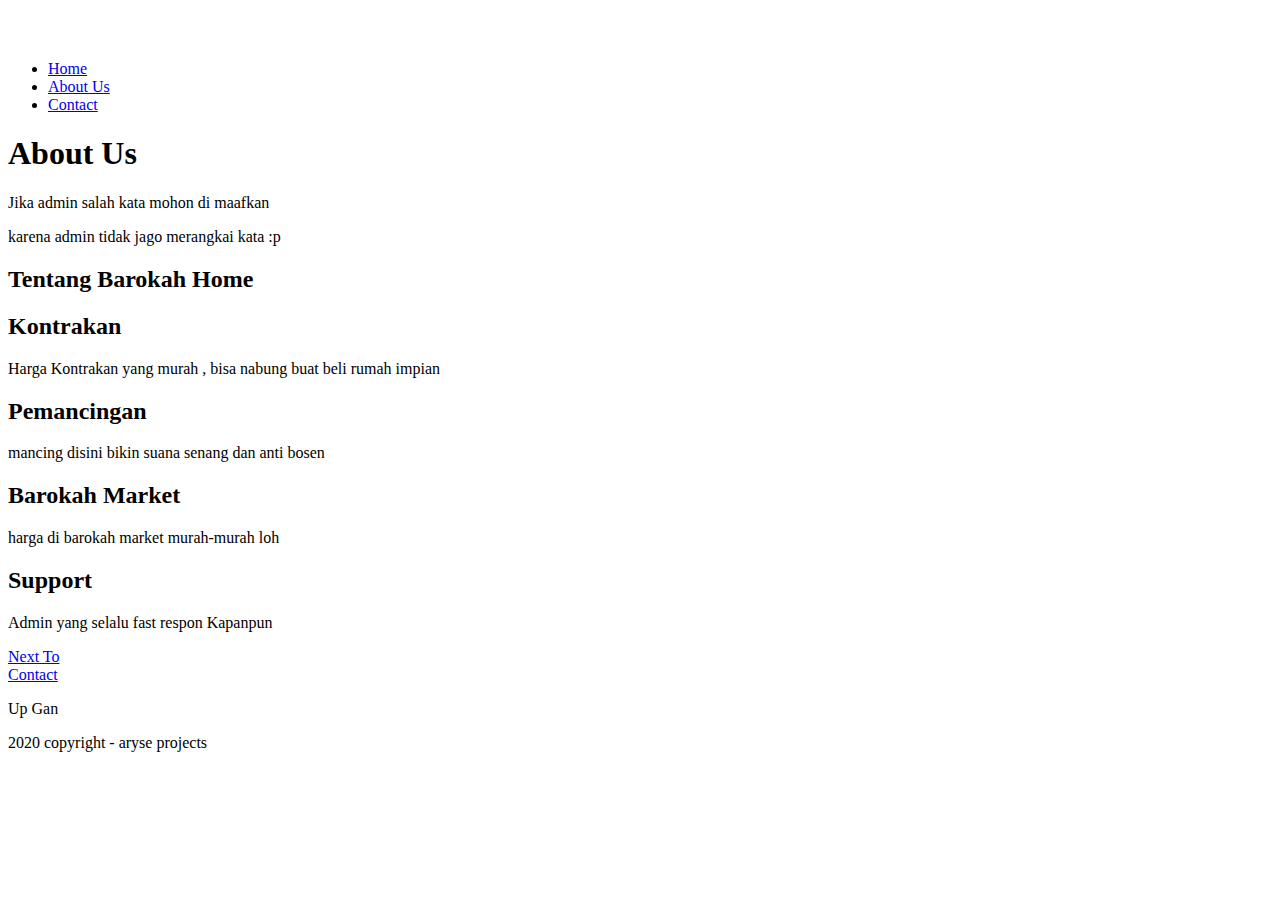
==== about.html @ 58d75b84 "Update about.html" ====
<!DOCTYPE html>
<html lang="en">

<head>
  <title>About</title>
  <meta charset="UTF-8">
  <meta name="description" content="Barokah Home">
  <meta name="keywords" content="Kontrakan, Sembako, Pemancingan">
  <meta name="viewport" content="width=device-width, initial-scale=1.0">


  <!-- Stylesheets -->
  <link rel="stylesheet" href="css/style.css" />

  <!--[if lt IE 9]>
  	  <script src="https://oss.maxcdn.com/html5shiv/3.7.2/html5shiv.min.js"></script>
  	  <script src="https://oss.maxcdn.com/respond/1.4.2/respond.min.js"></script>
  	<![endif]-->

  <!-- FAVICON  -->
  <link rel="shortcut icon" href="img/favico.png">

  <!-- Font icons -->
  <link rel="stylesheet" href="icon-fonts/fontawesome-5.0.6/css/fontawesome-all.min.css" />
  <link rel="stylesheet" href="icon-fonts/flaticon/flaticon.css" />

  <!-- Google Font -->
  <link href="https://fonts.googleapis.com/css?family=Roboto:300,400,500&display=swap&subset=latin-ext"
    rel="stylesheet">
  <link href="https://fonts.googleapis.com/css?family=Teko:500,600&display=swap&subset=latin-ext" rel="stylesheet">


</head>

<body>

  <!-- preloader -->
  <div class="preloader first">
    <div class="loader">
      <div class="loader-inner"></div>
    </div>
  </div>
  <main>

    <!-- HEADER
==================================================-->
    <header>
      <a data-type="ajax-load" href="index.html" class="logo float-left"><img src="img/logo.png" alt=""> </a>
      <div class="menu float-right"><img src="img/menu.png" alt=""></div>
    </header>

    <!-- RIGHT MENU
==================================================-->
    <div class="right-menu">
      <div class="close-icon"></div>
      <nav>
        <ul>
          <li><a data-type="ajax-load" href="index.html">Home</a></li>
          <li><a data-type="ajax-load" href="about.html">About Us</a></li>
          <li><a data-type="ajax-load" href="contact.html">Contact</a></li>
        </ul>
      </nav>
    </div>

    <div id="smooth-scroll">
      <!-- PAGE
==================================================-->
      <div class="container text-left subpage">
        <h1 class="page-title text-animation">About Us</h1>
        <p class="subtext top_30 text-animation">Jika admin salah kata mohon di maafkan</p>
        <p class="subtext top_30 text-animation">karena admin tidak jago merangkai kata :p </p>

        <!-- SERVICES
==================================================-->
        <h2 class="subtitle top_90 bottom_45 text-animation">Tentang Barokah Home</h2>
        <div class="services row box-animation">
          <div class="col-lg-3 service">
            <i class="flaticon-money"></i>
            <h2>Kontrakan</h2>
            <p>Harga Kontrakan yang murah , bisa nabung buat beli rumah impian</p>
          </div>
          <div class="col-lg-3 service">
            <i class="flaticon-laughter-boy-face"></i>
            <h2>Pemancingan</h2>
            <p>mancing disini bikin suana senang dan anti bosen</p>
          </div>
          <div class="col-lg-3 service">
            <i class="flaticon-shopping-cart"></i>
            <h2>Barokah Market</h2>
            <p>harga di barokah market murah-murah loh</p>
          </div>
          <div class="col-lg-3 service">
            <i class="flaticon-support"></i>
            <h2>Support</h2>
            <p>Admin yang selalu fast respon Kapanpun</p>
          </div>
        </div>

        <!-- Next Link -->
        <div class="col-lg-12 text-center top_60 navigation box-animation">
          <a data-type="ajax-load" class="next-link" href="contact.html">
            <div class="nav-title">Next To</div>
            <div class="next-title">Contact</div>
          </a>
        </div>

      </div> <!-- subpage end -->

      <!-- FOOTER
==================================================-->
      <footer>
        <div class="back-top float-left">
          <i class="fas fa-chevron-up"></i>
          <p>Up Gan</p>
        </div>
        <div class="float-left copyright">
          <p>2020 copyright - aryse projects</p>
        </div>
      </footer>


    </div> <!-- smooth scroll end -->

  </main>


  <!-- Javascripts -->
  <script src="js/jquery-2.1.4.min.js"></script>
  <script src="js/plugins.js"></script>
  <script src="js/main.js"></script>

</body>

</html>
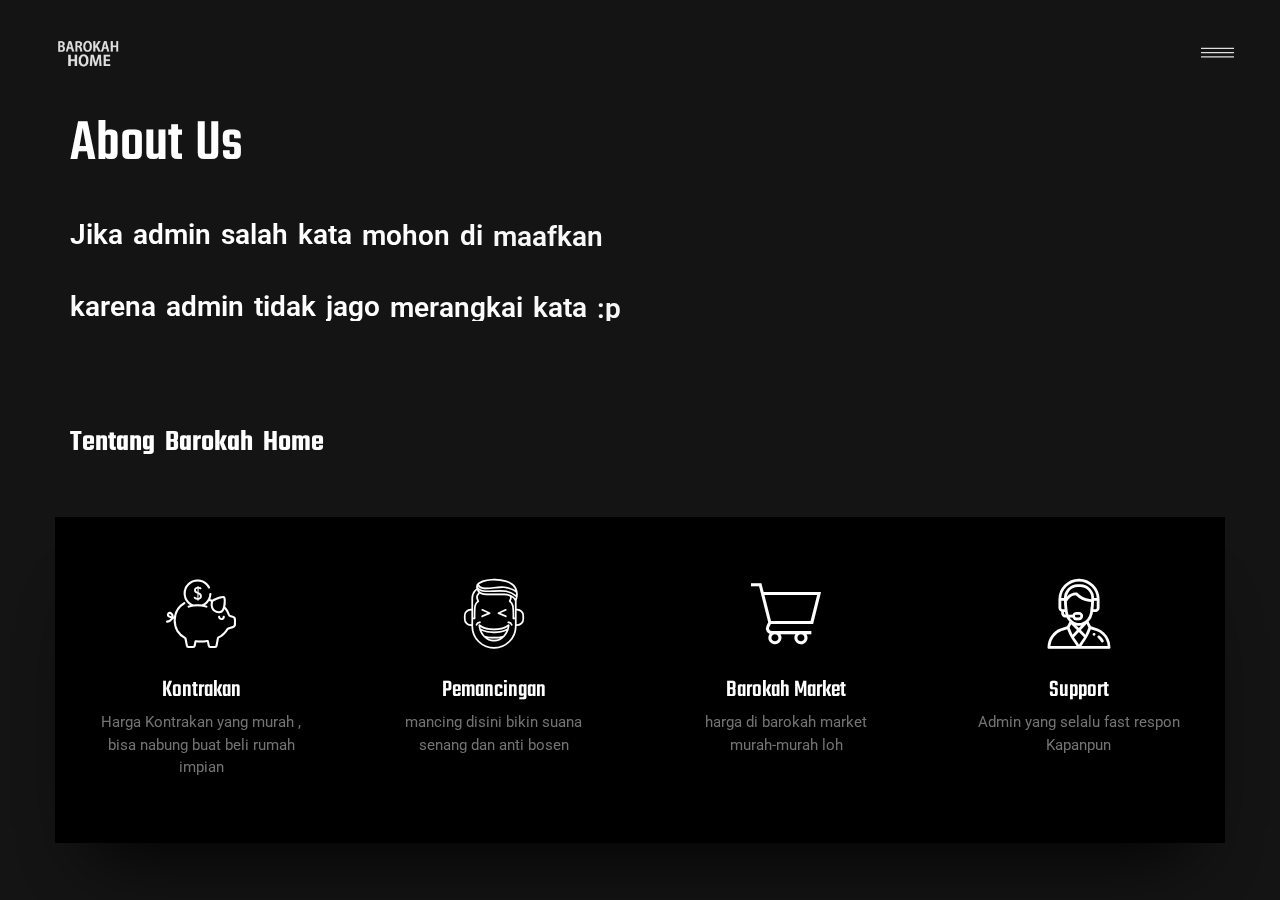
==== commit 291703c4: "first commit" ====
--- a/about.html
+++ b/about.html
@@ -4,8 +4,8 @@
 <head>
   <title>About</title>
   <meta charset="UTF-8">
-  <meta name="description" content="Barokah Home">
-  <meta name="keywords" content="Kontrakan, Sembako, Pemancingan">
+  <meta name="description" content="Cenky Portfolio Template">
+  <meta name="keywords" content="personal, portfolio">
   <meta name="viewport" content="width=device-width, initial-scale=1.0">
 
 
@@ -131,4 +131,4 @@
 
 </body>
 
-</html>
+</html>--- a/css/style.css
+++ b/css/style.css
@@ -0,0 +1,1685 @@
+/* --------------------------------- */
+/* Css Styles                        */
+/*---------------------------------- */
+
+/**
+    Cenky  - Portfolio Template 
+    Author : Soonlabs
+    Copyright 2019
+
+
+/* Table of Content
+==================================================
+
+    1. Body and Core Css
+    2. Home Page
+    3. About Page
+    4. Portfolio List
+    5. News Page
+    6. Contact Page
+    7. Responsive
+*/
+
+@import url("margins.css");
+@import url("reset.css");
+@import url("assets.css");
+
+/*------------------------ 1 Body and Core Css ------------------------*/
+
+body {
+  font-family: 'Roboto', sans-serif;
+  background: #141414;
+  overflow-x: hidden;
+}
+
+p {
+  color: #fff;
+  font-weight: 400;
+}
+
+
+
+.box-animation {
+  opacity: 0.01;
+  -webkit-transition: translateY(80px);
+  transform: translateY(80px);
+  transform-origin: 50% 0;
+  will-change: transform;
+}
+
+.box-animation.has-scale {
+  opacity: 0.0001;
+  -webkit-transition: translateY(120px) scaleY(1.5);
+  transform: translateY(120px) scaleY(1.5);
+  transform-origin: 50% 0;
+  will-change: transform;
+}
+
+.text-animation span {
+  display: inline-block;
+  overflow: hidden;
+}
+
+.text-animation span>span {
+  display: inline-block;
+  margin: 0 !important;
+  line-height: 40px;
+  height: 40px;
+  opacity: 0;
+  -webkit-transform: translateY(60px);
+  transform: translateY(60px);
+}
+
+h1.text-animation span,
+h1.text-animation span>span {
+  line-height: 60px;
+  height: 60px;
+  margin-right: 12px;
+}
+
+h2.text-animation span,
+h2.text-animation span>span {
+  line-height: 40px;
+  height: 40px;
+  margin-right: 10px;
+}
+
+h3.text-animation span,
+h3.text-animation span>span {
+  line-height: 32px;
+  height: 32px;
+  margin-right: 8px;
+}
+
+h4.text-animation span,
+h4.text-animation span>span {
+  line-height: 28px;
+  height: 28px;
+  margin-right: 7px;
+}
+
+h5.text-animation span,
+h5.text-animation span>span {
+  line-height: 20px;
+  height: 20px;
+  margin-right: 6px;
+}
+
+h6.text-animation span,
+h6.text-animation span>span {
+  line-height: 16px;
+  height: 16px;
+  margin-right: 5px;
+}
+
+
+h1.text-animation span,
+h1.text-animation span>span {
+  line-height: 50px;
+  height: 50px;
+  margin-right: 12px;
+}
+
+h2.text-animation span,
+h2.text-animation span>span {
+  line-height: 40px;
+  height: 40px;
+  margin-right: 10px;
+}
+
+p.text-animation span,
+p.text-animation span>span {
+  line-height: 32px;
+  height: 30px;
+  margin-right: 10px;
+}
+
+
+
+main {
+  overflow: hidden;
+  width: 100%;
+}
+
+.logo img {
+  max-height: 28px;
+}
+
+.page-effect {
+  width: 0%;
+  height: 100vh;
+  right: 0;
+  background: #000;
+  position: fixed;
+  z-index: 100;
+}
+
+header {
+  width: 100%;
+  position: fixed;
+  top: 0;
+  z-index: 10;
+  padding: 40px 45px;
+}
+
+.slider-bottom {
+  width: 100%;
+  position: absolute;
+  bottom: 0;
+  z-index: 10;
+  padding: 40px 45px;
+}
+
+.slider-bottom .navigate a {
+  color: #fff;
+  font-size: 20px;
+  cursor: pointer;
+}
+
+.slider-bottom .navigate a.next {
+  margin-right: 20px;
+}
+
+.slider-bottom .navigate a:hover {
+  opacity: .5;
+  color: #fff;
+  transition: all ease 0.3s;
+  -webkit-transition: all ease 0.3s;
+  -moz-transition: all ease 0.3s;
+}
+
+.slider-bottom .see-all {
+  color: #fff;
+  font-size: 16px;
+  float: left;
+  margin-left: 45px;
+  cursor: pointer;
+  line-height: 32px;
+}
+
+.all-projects {
+  visibility: hidden;
+  opacity: 0;
+  width: 100%;
+  height: 100%;
+  background: url(../img/bg.png);
+  position: fixed;
+  z-index: 12;
+  top: 0;
+  left: 0;
+  transition: all ease 0.3s;
+  -webkit-transition: all ease 0.3s;
+  -moz-transition: all ease 0.3s;
+}
+
+.all-projects.active {
+  visibility: visible;
+  position: absolute;
+  opacity: 1;
+  transition: all ease 0.3s;
+  -webkit-transition: all ease 0.3s;
+  -moz-transition: all ease 0.3s;
+}
+
+.all-projects .close-icon {
+  position: fixed;
+}
+
+.all-projects ul {
+  margin: 120px 0 90px;
+}
+
+.all-projects ul li {
+  list-style: none;
+}
+
+.all-projects ul li a {
+  color: #fff;
+  font-size: 56px;
+  line-height: 84px;
+  opacity: .5;
+  display: inline-block;
+  width: 100%;
+  font-family: 'Teko', sans-serif;
+}
+
+.all-projects ul li img {
+  opacity: 0;
+  right: 20%;
+  top: 11%;
+  visibility: hidden;
+  position: fixed;
+  max-height: 400px;
+  z-index: -1;
+  transition: all ease 0.3s;
+  -webkit-transition: all ease 0.3s;
+  -moz-transition: all ease 0.3s;
+}
+
+.all-projects ul li a:hover+img {
+  opacity: 1;
+  visibility: visible;
+  transition: all ease 0.3s;
+  -webkit-transition: all ease 0.3s;
+  -moz-transition: all ease 0.3s;
+}
+
+.all-projects ul li a:hover {
+  transition: all ease 0.3s;
+  -webkit-transition: all ease 0.3s;
+  -moz-transition: all ease 0.3s;
+  opacity: 1;
+}
+
+.social a {
+  color: #fff;
+  margin-right: 24px;
+}
+
+.social a:hover {
+  display: inline-block;
+  transform: rotate(360deg);
+  -webkit-transform: rotate(360deg);
+  -moz-transform: rotate(360deg);
+  transition: all ease 0.5s;
+  -webkit-transition: all ease 0.5s;
+  -moz-transition: all ease 0.5s;
+}
+
+header .menu {
+  cursor: pointer;
+}
+
+
+.right-menu.active {
+  transform: translateX(1%);
+  visibility: visible;
+}
+
+.right-menu {
+  background: #000;
+  height: 100vh;
+  width: 30%;
+  position: fixed;
+  right: 0;
+  top: 0;
+  z-index: 11;
+  transform: translateX(100%);
+  -webkit-transform: translateX(100%);
+  -moz-transform: translateX(100%);
+  transition: all ease 0.5s;
+  -webkit-transition: all ease 0.5s;
+  -moz-transition: all ease 0.5s;
+  display: table;
+  visibility: hidden;
+  text-align: left;
+}
+
+.close-icon {
+  width: 16px;
+  height: 16px;
+  position: absolute;
+  top: 44px;
+  right: 50px;
+  background: url(../img/close.png) no-repeat;
+  cursor: pointer;
+  background-size: 100%;
+}
+
+.right-menu .social {
+  position: absolute;
+  bottom: 40px;
+  right: 30px;
+}
+
+.right-menu .close-icon:hover {
+  opacity: .5;
+  transition: all ease 0.5s;
+  -webkit-transition: all ease 0.5s;
+  -moz-transition: all ease 0.5s;
+}
+
+.right-menu nav {
+  display: table-cell;
+  vertical-align: middle;
+  text-align: right;
+  padding-right: 50px;
+}
+
+.right-menu nav ul li a {
+  color: #fff;
+  font-size: 30px;
+  font-weight: 900;
+}
+
+.right-menu nav ul li a:hover {
+  opacity: .6;
+  transition: all ease 0.5s;
+  -webkit-transition: all ease 0.5s;
+  -moz-transition: all ease 0.5s;
+}
+
+.right-menu nav ul li>ul {
+  display: none;
+}
+
+.right-menu nav ul li>ul li a {
+  font-size: 14px;
+  font-weight: 400;
+}
+
+.right-menu nav ul li.hassub i {
+  color: #fff;
+  margin-right: 13px;
+  cursor: pointer;
+}
+
+.right-menu nav ul li.hassub i:hover {
+  opacity: .6;
+  transition: all ease 0.5s;
+  -webkit-transition: all ease 0.5s;
+  -moz-transition: all ease 0.5s;
+}
+
+
+.ws-pages {
+  overflow: hidden;
+  position: relative;
+  height: 100vh;
+}
+
+.ws-bgs {
+  position: relative;
+  height: 100%;
+}
+
+.ws-bg {
+  display: flex;
+  height: 100%;
+  background-size: cover;
+  background-position: center center;
+}
+
+.ws-pages.s--ready .ws-bg {
+  background: none;
+}
+
+.ws-bg__part {
+  overflow: hidden;
+  position: relative;
+  height: 100%;
+  cursor: -webkit-grab;
+  cursor: grab;
+  -webkit-user-select: none;
+  -moz-user-select: none;
+  -ms-user-select: none;
+  user-select: none;
+}
+
+.ws-bg__part-inner {
+  position: absolute;
+  top: 0;
+  width: 100vw;
+  height: 100%;
+  background-size: cover;
+  background-position: center center;
+}
+
+.ws-bg:nth-child(1) {
+  background-image: url(../img/works/work-1/kontrakan.png);
+}
+
+.ws-bg:nth-child(1) .ws-bg__part-inner {
+  background-image: url(../img/works/work-1/kontrakan.png);
+}
+
+.ws-bg:nth-child(2) {
+  background-image: url(../img/works/work-2/pemancingan.png);
+}
+
+.ws-bg:nth-child(2) .ws-bg__part-inner {
+  background-image: url(../img/works/work-2/pemancingan.png);
+}
+
+.ws-bg:nth-child(3) {
+  background-image: url(../img/works/work-3/market_img.png);
+}
+
+.ws-bg:nth-child(3) .ws-bg__part-inner {
+  background-image: url(../img/works/work-3/market_img.png);
+}
+
+.ws-text {
+  overflow: hidden;
+  position: absolute;
+  left: 5%;
+  top: 50%;
+  height: 110px;
+  margin-top: -25px;
+}
+
+.slider-text-heading {
+  justify-content: space-between;
+  height: 100%;
+  overflow: hidden;
+  padding-top: 7px;
+  display: block;
+}
+
+.slider-text-heading .title {
+  font-family: 'Teko', sans-serif;
+  display: flex;
+  justify-content: space-between;
+  font-size: 105px;
+  padding-top: 0px;
+  line-height: 84px;
+  font-weight: 700;
+  letter-spacing: -2px;
+  color: #fff;
+  margin-bottom: 0;
+}
+
+.slider-text-heading .category {
+  font-size: 16px;
+  display: block;
+  font-weight: 500;
+  margin-bottom: 5px;
+}
+
+.slider-text-heading .number {
+  font-size: 16px;
+  display: block;
+  font-weight: 500;
+  margin-bottom: 5px;
+  margin-left: 5px;
+  opacity: .7;
+  color: #fff;
+}
+
+
+
+/*------------------------ About ------------------------*/
+
+.subpage {
+  padding: 120px 0 0;
+}
+
+.page-title {
+  font-size: 60px;
+  color: #fff;
+  font-weight: 500;
+  font-family: 'Teko', sans-serif;
+}
+
+.subtext {
+  font-size: 28px;
+  font-weight: 600;
+  color: #fff;
+  line-height: 42px;
+}
+
+
+.subtitle {
+  font-size: 30px;
+  font-weight: 600;
+  color: #fff;
+  font-family: 'Teko', sans-serif;
+}
+
+
+.services .service {
+  text-align: center;
+  padding: 45px;
+  border-bottom: 3px solid rgba(255, 255, 255, 0);
+}
+
+.services .service:hover {
+  border-bottom: 3px solid #fff;
+  transition: all ease 0.5s;
+  -webkit-transition: all ease 0.5s;
+  -moz-transition: all ease 0.5s;
+}
+
+.services .service i:before {
+  color: #fff;
+  font-size: 70px;
+  margin-left: 0px;
+}
+
+.services .service h2 {
+  color: #fff;
+  font-size: 24px;
+  font-family: 'Teko', sans-serif;
+  margin-top: 10px;
+}
+
+.services .service p {
+  color: #757575;
+  font-size: 15px;
+  font-weight: 400;
+}
+
+.testimonials .item p {
+  color: #fff;
+  font-size: 18px;
+}
+
+.testimonials .item span {
+  color: #fff;
+  opacity: .7;
+  font-size: 15px;
+  margin-bottom: 30px;
+}
+
+
+.owl-theme .owl-nav.disabled+.owl-dots {
+  margin-top: 30px;
+  text-align: left;
+}
+
+.services {
+  background: #000;
+  -webkit-box-shadow: 0px 50px 70px -40px rgba(0, 0, 0, 0.95);
+  box-shadow: 0px 50px 70px -40px rgba(0, 0, 0, 0.95);
+}
+
+.owl-theme .owl-dots .owl-dot span {
+  width: 8px;
+  height: 8px;
+  border-radius: 0;
+  outline: 0;
+}
+
+.owl-theme .owl-dots .owl-dot {
+  outline: 0;
+}
+
+.clients .client img {
+  width: 100%;
+}
+
+footer {
+  width: 100%;
+  padding: 90px 60px;
+}
+
+footer .copyright {
+  font-size: 15px;
+  color: #fff;
+}
+
+footer .social a {
+  font-size: 14px;
+}
+
+footer .back-top {
+  color: #fff !important;
+  margin-right: 45px;
+  font-size: 15px;
+  cursor: pointer;
+}
+
+footer .back-top:hover {
+  opacity: .5;
+  transition: all ease 0.5s;
+  -webkit-transition: all ease 0.5s;
+  -moz-transition: all ease 0.5s;
+}
+
+footer .back-top p,
+footer .back-top i {
+  float: left;
+}
+
+footer .back-top i {
+  margin-right: 15px;
+  line-height: 27px;
+}
+
+
+/*------------------------ Contact ------------------------*/
+
+.contact-map {
+  width: 100%;
+}
+
+.contact-map iframe {
+  width: 100%;
+}
+
+.getintouch .contact-info .info i,
+.getintouch .contact-info .info a,
+.getintouch .contact-info .info p {
+  color: #fff;
+  display: block;
+}
+
+.getintouch .contact-info .info i {
+  font-size: 26px;
+  margin-bottom: 20px;
+}
+
+.getintouch .contact-info .info p {
+  font-size: 14px;
+  margin-top: 6px;
+  opacity: .6;
+  font-weight: 300;
+}
+
+.getintouch .contact-info .info a {
+  font-size: 15px;
+}
+
+
+.getintouch .contact-info .info p.text {
+  opacity: 1;
+  font-weight: 500;
+  font-size: 15px;
+}
+
+.form-inp {
+  border: 0;
+  background: none;
+  border-bottom: solid 1px #8c8c8c;
+  width: 100%;
+  margin-bottom: 60px;
+  font-size: 15px;
+  line-height: 45px;
+}
+
+.contact-form textarea {
+  border: 0;
+  background: none;
+  border-bottom: solid 1px #8c8c8c;
+  width: 100%;
+  color: rgb(252, 239, 239);
+  font-size: 15px;
+}
+
+.form-inp:focus,
+.contact-form textarea:focus {
+  border-bottom: solid 2px #fff;
+}
+
+textarea::placeholder,
+.form-inp::placeholder {
+  color: #fff;
+  font-family: 'Roboto', sans-serif;
+}
+
+.site-btn {
+  border-radius: 3px;
+  padding: 11px 35px;
+  font-size: 15px;
+  font-weight: 400;
+  font-family: 'Roboto', sans-serif;
+  cursor: pointer;
+  border: 0;
+}
+
+.site-btn:hover {
+  background: #e4e4e4;
+}
+
+.site-btn:focus {
+  outline: 0;
+}
+
+.page-container {
+  visibility: hidden;
+  height: 100vh;
+  width: 100%;
+  left: 0px;
+  position: fixed;
+  top: 0;
+  z-index: 100;
+  -webkit-transform: scale(1.00);
+  transform: scale(1.00);
+}
+
+.page-wrapper {
+  cursor: pointer;
+  position: absolute;
+  height: 100vh;
+  width: 100%;
+  top: 0;
+  left: 0px;
+  position: fixed;
+  background-position: center center;
+  background-size: cover;
+  background-repeat: no-repeat;
+}
+
+.above {
+  position: fixed;
+  left: 0;
+  top: 0;
+  z-index: 100;
+}
+
+
+
+
+/*------------------------ Portfolio ------------------------*/
+
+.portfolio-hero {
+  position: relative;
+  z-index: 1;
+}
+
+.portfolio-hero .image {
+  width: 100%;
+  height: 100vh;
+  background-size: cover;
+}
+
+.hero-content {
+  position: absolute;
+  z-index: 10;
+  width: 100%;
+  height: 100vh;
+  text-align: center;
+  left: 0;
+  top: 0;
+  display: table;
+}
+
+.inner {
+  display: table-cell;
+  vertical-align: middle;
+}
+
+.portfolio-hero .hero-content .title {
+  color: #fff;
+  font-size: 100px;
+  line-height: 60px;
+  font-weight: 700;
+  font-family: 'Teko', sans-serif;
+}
+
+.portfolio-hero .hero-content .category {
+  color: #fff;
+  font-size: 15px;
+  font-weight: 400;
+}
+
+.subpage.portfolio-details .page-title {
+  font-size: 50px;
+  height: 55px;
+}
+
+.subpage.portfolio-details .subtext {
+  font-size: 25px;
+}
+
+.down-icon {
+  margin-top: 60px;
+  width: 100px;
+  height: 100px;
+  display: inline-flex;
+  position: relative;
+  justify-content: center;
+  align-items: center;
+  bottom: 0;
+  position: absolute;
+  left: 0;
+  right: 0;
+  margin: 0 auto 90px;
+  z-index: 100;
+  cursor: pointer;
+}
+
+svg #wheel {
+  animation: scroll ease 2s infinite;
+}
+
+
+@keyframes scroll {
+  0% {
+    transform: translateY(0);
+  }
+
+  30% {
+    transform: translateY(60px);
+  }
+}
+
+.portfolio-carousel .owl-nav.disabled+.owl-dots {
+  text-align: center;
+}
+
+p.text {
+  font-size: 18px;
+  line-height: 29px;
+}
+
+.next-link {
+  text-decoration: none;
+  overflow: hidden;
+  height: 54px;
+  display: inline-block;
+}
+
+.next-link .nav-title {
+  color: #fff;
+  font-size: 33px;
+  font-weight: 600;
+}
+
+.next-link .next-title {
+  color: #fff;
+  font-size: 30px;
+  font-weight: 600;
+}
+
+.next-link .next-title,
+.next-link .nav-title {
+  transform: translateY(0);
+  -webkit-transform: translateY(0);
+  transition: all ease 0.2s;
+  -webkit-transition: all ease 0.2s;
+}
+
+.next-link:hover .next-title,
+.next-link:hover .nav-title {
+  transform: translateY(-100%);
+  -webkit-transform: translateY(-100%);
+  transition: all ease 0.2s;
+  -webkit-transition: all ease 0.2s;
+}
+
+.navigation {
+  border-bottom: 1px solid #404040;
+  border-top: 1px solid #2f2e2e;
+  padding: 36px 0 30px 0;
+}
+
+.navigation .next-title {
+  font-family: 'Teko', sans-serif;
+  font-size: 38px;
+  line-height: 45px;
+}
+
+.portfolio-image img {
+  width: 100%;
+}
+
+.lightbox-gallery .image {
+  margin-bottom: 30px;
+  display: block;
+  overflow: hidden;
+  transition: all ease 0.4s;
+  -webkit-transition: all ease 0.4s;
+  -moz-transition: all ease 0.4s;
+}
+
+.lightbox-gal0lery .col.lg-12 .image {
+  margin-bottom: 30px;
+}
+
+.lightbox-gallery .image img {
+  width: 100%;
+  transition: all ease 0.4s;
+  -webkit-transition: all ease 0.4s;
+  -moz-transition: all ease 0.4s;
+}
+
+.lightbox:hover img {
+  transform: scale(1.13);
+  transition: all ease 0.4s;
+  -webkit-transition: all ease 0.4s;
+  -moz-transition: all ease 0.4s;
+}
+
+
+/* Preloader */
+
+.preloader.first {
+  background: #000;
+  z-index: 100;
+}
+
+.preloader {
+  display: block;
+  top: 0;
+  left: 0;
+  right: 0;
+  bottom: 0;
+  z-index: 99;
+  position: fixed;
+}
+
+.preloader .loader {
+  position: absolute;
+  width: 30px;
+  height: 30px;
+  border: 4px solid #fff;
+  -o-animation: loader 2s infinite ease;
+  -ms-animation: loader 2s infinite ease;
+  -moz-animation: loader 2s infinite ease;
+  -webkit-animation: loader 2s infinite ease;
+  animation: loader 2s infinite ease;
+  left: 0;
+  right: 0;
+  top: 0;
+  bottom: 0;
+  margin: auto;
+}
+
+.preloader .loader .loader-inner {
+  display: inline-block;
+  width: 100%;
+  vertical-align: top;
+  background-color: #fff;
+  -o-animation: loader-inner 2s infinite ease-in;
+  -ms-animation: loader-inner 2s infinite ease-in;
+  -moz-animation: loader-inner 2s infinite ease-in;
+  -webkit-animation: loader-inner 2s infinite ease-in;
+  animation: loader-inner 2s infinite ease-in;
+}
+
+@keyframes loader {
+  0% {
+    transform: rotate(0deg);
+  }
+
+  25% {
+    transform: rotate(180deg);
+  }
+
+  50% {
+    transform: rotate(180deg);
+  }
+
+  75% {
+    transform: rotate(360deg);
+  }
+
+  100% {
+    transform: rotate(360deg);
+  }
+}
+
+@keyframes loader-inner {
+  0% {
+    height: 0%;
+  }
+
+  25% {
+    height: 0%;
+  }
+
+  50% {
+    height: 100%;
+  }
+
+  75% {
+    height: 100%;
+  }
+
+  100% {
+    height: 0%;
+  }
+}
+
+
+/*------------------------ News ------------------------*/
+
+
+.news-posts {
+  padding: 60px 0;
+}
+
+.news {
+  margin-bottom: 120px;
+  width: 100%;
+  transition: all ease 0.3s;
+  -webkit-transition: all ease 0.3s;
+  -moz-transition: all ease 0.3s;
+}
+
+.sticky {
+
+  background: #252525;
+  padding-bottom: 60px;
+}
+
+.sticky:before {
+  content: '\f08d';
+  font-family: 'Font Awesome 5 free';
+  font-weight: bold;
+  color: #fff;
+  position: absolute;
+  background: #000;
+  padding: 25px 30px;
+  font-size: 26px;
+  left: 30px;
+}
+
+.audio:before {
+  content: '\f025';
+  font-family: 'Font Awesome 5 free';
+  font-weight: 900;
+  color: #fff;
+  position: absolute;
+  background: #000;
+  padding: 25px 30px;
+  font-size: 26px;
+  left: 30px;
+}
+
+.video:before {
+  content: '\f04b';
+  font-family: 'Font Awesome 5 free';
+  font-weight: bold;
+  color: #fff;
+  position: absolute;
+  background: #000;
+  padding: 29px 31px;
+  font-size: 26px;
+  left: 30px;
+}
+
+.news-title {
+  color: #fff;
+  font-size: 50px;
+  line-height: 52px;
+  font-weight: 600;
+  letter-spacing: -1px;
+  transition: all ease 0.3s;
+  -webkit-transition: all ease 0.3s;
+  -moz-transition: all ease 0.3s;
+  font-family: 'Teko', sans-serif;
+  margin-top: 10px;
+}
+
+.news .news-title:hover {
+  opacity: .5;
+  transition: all ease 0.3s;
+  -webkit-transition: all ease 0.3s;
+  -moz-transition: all ease 0.3s;
+}
+
+.news.active {
+  opacity: .2;
+  transition: all ease 0.3s;
+  -webkit-transition: all ease 0.3s;
+  -moz-transition: all ease 0.3s;
+}
+
+.news-info {
+  color: #fff;
+  font-size: 15px;
+  margin: 45px 0 0px;
+  display: block;
+  opacity: .7;
+}
+
+.news-article .news-info {
+  margin-bottom: 30px;
+}
+
+.news-images {
+  white-space: nowrap;
+  position: fixed;
+  opacity: 0;
+  visibility: hidden;
+  height: auto;
+  z-index: -1;
+  transition: all ease 0.3s;
+  -webkit-transition: all ease 0.3s;
+  -moz-transition: all ease 0.3s;
+  left: 0;
+  right: 0;
+  margin: 0 auto;
+}
+
+.news-images img {
+  opacity: .7;
+}
+
+.news-images.visible {
+  opacity: 1;
+  visibility: visible;
+  transition: all ease 0.3s;
+  -webkit-transition: all ease 0.3s;
+  -moz-transition: all ease 0.3s;
+}
+
+
+.nav-links {
+  margin: auto;
+  border-top: solid 1px #333333;
+  padding: 80px 0px;
+}
+
+.nav-links ul {
+  padding: 0px;
+  margin: 0px;
+}
+
+.nav-links ul li {
+  display: inline-block;
+  color: #FFFFFF;
+  padding: 0px 10px;
+  font-size: 20px;
+  line-height: 40px;
+  font-weight: 500;
+}
+
+.nav-links ul li .current {
+  font-weight: 700;
+  font-size: 30px;
+  vertical-align: middle;
+}
+
+.nav-links ul li a {
+  color: #FFFFFF;
+  opacity: .5;
+  vertical-align: middle;
+}
+
+.nav-links ul li a:hover {
+  opacity: 1;
+  transition: all ease 0.3s;
+  -webkit-transition: all ease 0.3s;
+  -moz-transition: all ease 0.3s;
+}
+
+.news-article .new-image {
+  width: 100%;
+}
+
+.news-article .news-image img {
+  width: 100%;
+}
+
+.news-article p {
+  font-size: 14px;
+  line-height: 28px;
+  opacity: .8;
+}
+
+.news-article .news-info {
+  margin-top: 5px;
+}
+
+blockquote {
+  color: #000;
+  font-size: 18px;
+  line-height: 30px;
+  margin-bottom: 24px;
+  border-left: 4px #565656 solid;
+  padding: 20px 20px 20px 40px;
+  margin: 30px 0;
+}
+
+blockquote p {
+  opacity: 1 !important;
+}
+
+
+/*Comments*/
+
+.article-comments .comment {
+  border-bottom: solid 1px #383838;
+  padding-bottom: 30px;
+}
+
+.article-comments .comment figure img {
+  width: 100%;
+  border-radius: 2px;
+  -webkit-border-radius: 2px;
+}
+
+.article-comments .comment-content .title {
+  font-weight: 500;
+  font-size: 16px;
+  margin-bottom: 0;
+  color: #fff;
+}
+
+.article-comments .comment-content .date {
+  color: #505050;
+  font-size: 12px;
+}
+
+.article-comments .comment-content p {
+  color: #818080;
+  font-size: 14px;
+  line-height: 24px;
+  font-weight: 400;
+  margin-top: 4px;
+}
+
+.article-comments .comment-content .reply {
+  font-size: 12px;
+  color: #fff;
+  margin-top: 10px;
+  display: inline-block;
+}
+
+.article-comments .comment-content .reply:before {
+  content: "\f3e5";
+  font-family: 'Font Awesome 5 Free';
+  font-weight: bold;
+  margin-right: 7px;
+  font-size: 10.5px;
+}
+
+.article-comments .comment:last-child {
+  border: none;
+}
+
+.article-comments .comment.reply {
+  padding-left: 30px;
+}
+
+.secondtitle {
+  color: #fff;
+  font-size: 25px;
+  font-weight: 600;
+}
+
+/* sidebar */
+
+.widget-title {
+  font-size: 29px;
+  font-weight: 600;
+  color: #fff;
+  font-family: 'Teko', sans-serif;
+}
+
+.widget_recent_entries ul li {
+  list-style: none;
+  border-bottom: solid 1px #464646;
+}
+
+.widget_recent_entries ul li a {
+  border-bottom: 1px solid #2d2d2d;
+  width: 100%;
+  display: block;
+  padding: 15px 0;
+  transition: all ease 0.3s;
+}
+
+.widget_recent_entries ul li:last-child a {
+  border: none;
+}
+
+.widget_recent_entries .title {
+  font-size: 16px;
+  line-height: 23px;
+  color: #989898;
+  padding: 0;
+}
+
+.widget_recent_entries .title:hover {
+  color: #fff;
+  transition: all ease 0.3s;
+}
+
+.widget_recent_entries ul li span {
+  color: #fff;
+  font-size: 12px;
+}
+
+.widget_categories ul li {
+  list-style: none;
+}
+
+.widget_categories ul li a {
+  color: #9a9a9a;
+  font-size: 16px;
+  padding: 3px 0;
+  border-bottom: 1px solid #2d2d2d;
+  display: block;
+  transition: all ease 0.3s;
+  line-height: 36px;
+}
+
+.widget_categories ul li a:hover {
+  color: #fff;
+  transition: all ease 0.3s;
+  -webkit-transition: all ease 0.3s;
+  -moz-transition: all ease 0.3s;
+}
+
+.widget_archive ul li a:hover {
+  color: #fff;
+  transition: all ease 0.3s;
+  -webkit-transition: all ease 0.3s;
+  -moz-transition: all ease 0.3s;
+}
+
+.widget_categories>ul,
+.widget_recent_entries>ul {
+  padding: 0;
+}
+
+.widget_categories ul {
+  margin: 0;
+}
+
+.widget_categories ul li:last-child a {
+  border: none;
+}
+
+a.news-image {
+  width: 100%;
+  margin-bottom: 30px;
+}
+
+.news-image img {
+  width: 100%;
+}
+
+.news-widget_categories {
+  margin-top: 20px;
+}
+
+.news-widget_categories a {
+  color: #fff;
+  font-weight: 600;
+  font-size: 14px;
+  margin-right: 10px;
+}
+
+.news-widget_categories a:last-child {
+  margin-right: 0px;
+}
+
+.news-widget_categories a:hover {
+  opacity: .5;
+  transition: all ease 0.3s;
+  -webkit-transition: all ease 0.3s;
+  -moz-transition: all ease 0.3s;
+}
+
+.sidebar-menu {
+  color: #000;
+  background: #fff;
+  position: fixed;
+  right: 60px;
+  bottom: 60px;
+  padding: 12px 15px;
+  cursor: pointer;
+  z-index: 21;
+}
+
+.sitesidebar {
+  padding-left: 40px;
+}
+
+.widget_archive ul li ul {
+  margin: 0;
+}
+
+.widget_archive ul li {
+  list-style: none;
+  display: -webkit-box;
+  font-size: 12px;
+  line-height: 25px;
+}
+
+.widget_archive ul li a {
+  color: #9a9a9a;
+  font-size: 14px;
+  border-bottom: 1px solid #2d2d2d;
+  display: block;
+  transition: all ease 0.3s;
+}
+
+.widget_archive>ul,
+.widget_recent_entries>ul {
+  padding: 0;
+}
+
+select {
+  width: 60%;
+  font-size: 13px;
+  padding: 0px 15px;
+  background-color: #222222;
+  color: #FFFFFF;
+  height: 40px;
+  border-radius: 0px;
+  border: solid 2px;
+  -webkit-appearance: none;
+  outline: none;
+  background-image: url(../img/select-down.png);
+  background-repeat: no-repeat;
+  background-position: right;
+}
+
+
+
+/*------------------------ Responsive ------------------------*/
+
+
+@media screen and (min-width: 1025px) {
+
+  #smooth-scroll {
+    position: fixed;
+    top: 0;
+    right: 0;
+    bottom: 0;
+    left: 0;
+    z-index: 1;
+  }
+
+  .scrollbar-track {
+    background: transparent !important;
+  }
+
+}
+
+@media all and (device-width: 768px) and (device-height: 1024px) and (orientation:portrait) {
+  .ws-pages {
+    height: 1024px;
+  }
+}
+
+/* iPad with landscape orientation. */
+@media all and (device-width: 768px) and (device-height: 1024px) and (orientation:landscape) {
+  .ws-pages {
+    height: 768px;
+  }
+}
+
+/* iPhone 5 */
+@media screen and (device-aspect-ratio: 40/71) {
+  .ws-pages {
+    height: 500px;
+  }
+}
+
+@media screen and (max-width: 1024px) {
+
+
+  header,
+  .slider-bottom {
+    padding: 30px;
+  }
+
+  .right-menu {
+    width: 36%;
+  }
+
+  .all-projects ul li a {
+    text-align: center;
+  }
+
+  .news-title {
+    font-size: 40px;
+    line-height: 60px;
+  }
+
+  .news-info {
+    margin-top: 20px;
+  }
+
+
+}
+
+
+
+@media screen and (max-width: 768px) {
+
+  .news-title {
+    font-size: 30px;
+    line-height: 50px;
+  }
+
+  .news-posts {
+    padding: 30px 0;
+  }
+
+  .comment.reply {
+    padding-left: 0 !important;
+  }
+
+  .comment figure img {
+    display: none;
+  }
+
+  .news-article {
+    padding: 0 15px;
+  }
+
+}
+
+
+@media screen and (max-width: 580px) {
+
+  header,
+  .slider-bottom {
+    padding: 20px;
+  }
+
+
+  .slider-text-heading .title {
+    font-size: 45px;
+    line-height: 44px;
+  }
+
+  .slider-text-heading .number {
+    font-size: 12px;
+  }
+
+  .slider-bottom .social,
+  footer .social {
+    display: none;
+  }
+
+  .slider-bottom .see-all {
+    float: right;
+  }
+
+  .all-projects ul li a {
+    font-size: 40px;
+    line-height: 70px;
+  }
+
+  .right-menu {
+    width: 82%;
+  }
+
+  .right-menu nav ul li a {
+    font-size: 24px;
+  }
+
+  .portfolio-hero .hero-content .title {
+    font-size: 36px;
+    line-height: 29px;
+  }
+
+  .down-icon {
+    margin: 0 auto 30px;
+  }
+
+  .subpage {
+    padding: 80px 15px 0;
+  }
+
+
+  .next-link {
+    height: 34px;
+  }
+
+  .next-link .nav-title {
+    font-size: 23px;
+  }
+
+  .navigation {
+    padding: 26px 0 20px 0;
+  }
+
+  footer {
+    padding: 30px;
+  }
+
+  .ws-pages {
+    height: 88vh;
+  }
+
+  .page-title {
+    font-size: 40px !important;
+  }
+
+  .subtext {
+    font-size: 18px !important;
+    line-height: 10px;
+    margin-top: 0;
+  }
+
+  .contact-map.top_90 {
+    margin-top: 30px;
+  }
+
+  .getintouch {
+    margin-top: 60px;
+  }
+
+  footer {
+    padding: 60px 17px 15px;
+    display: inline-block;
+  }
+
+  footer .back-top {
+    display: inline-block;
+    margin-bottom: 5px;
+    height: 26px;
+  }
+
+  footer .copyright {
+    float: none;
+    display: inline-block;
+  }
+
+  .all-projects ul {
+    margin: 80px 0 90px;
+  }
+
+  .all-projects ul li a {
+    font-size: 30px;
+    line-height: 60px;
+  }
+
+  .close-icon {
+    top: 24px;
+    right: 30px;
+  }
+
+  .news-title {
+    font-size: 24px;
+    line-height: 30px;
+    letter-spacing: 0px;
+  }
+
+  .news {
+    margin-bottom: 50px;
+    padding: 0 20px;
+  }
+
+
+}--- a/icon-fonts/flaticon/flaticon.css
+++ b/icon-fonts/flaticon/flaticon.css
@@ -0,0 +1,37 @@
+	/*
+  	Flaticon icon font: Flaticon
+  	Creation date: 22/01/2020 19:33
+  	*/
+
+@font-face {
+  font-family: "Flaticon";
+  src: url("./Flaticon.eot");
+  src: url("./Flaticon.eot?#iefix") format("embedded-opentype"),
+       url("./Flaticon.woff2") format("woff2"),
+       url("./Flaticon.woff") format("woff"),
+       url("./Flaticon.ttf") format("truetype"),
+       url("./Flaticon.svg#Flaticon") format("svg");
+  font-weight: normal;
+  font-style: normal;
+}
+
+@media screen and (-webkit-min-device-pixel-ratio:0) {
+  @font-face {
+    font-family: "Flaticon";
+    src: url("./Flaticon.svg#Flaticon") format("svg");
+  }
+}
+
+[class^="flaticon-"]:before, [class*=" flaticon-"]:before,
+[class^="flaticon-"]:after, [class*=" flaticon-"]:after {   
+  font-family: Flaticon;
+        font-size: 20px;
+font-style: normal;
+margin-left: 20px;
+}
+
+.flaticon-money:before { content: "\f100"; }
+.flaticon-laughter-boy-face:before { content: "\f101"; }
+.flaticon-support:before { content: "\f102"; }
+.flaticon-user:before { content: "\f103"; }
+.flaticon-shopping-cart:before { content: "\f104"; }